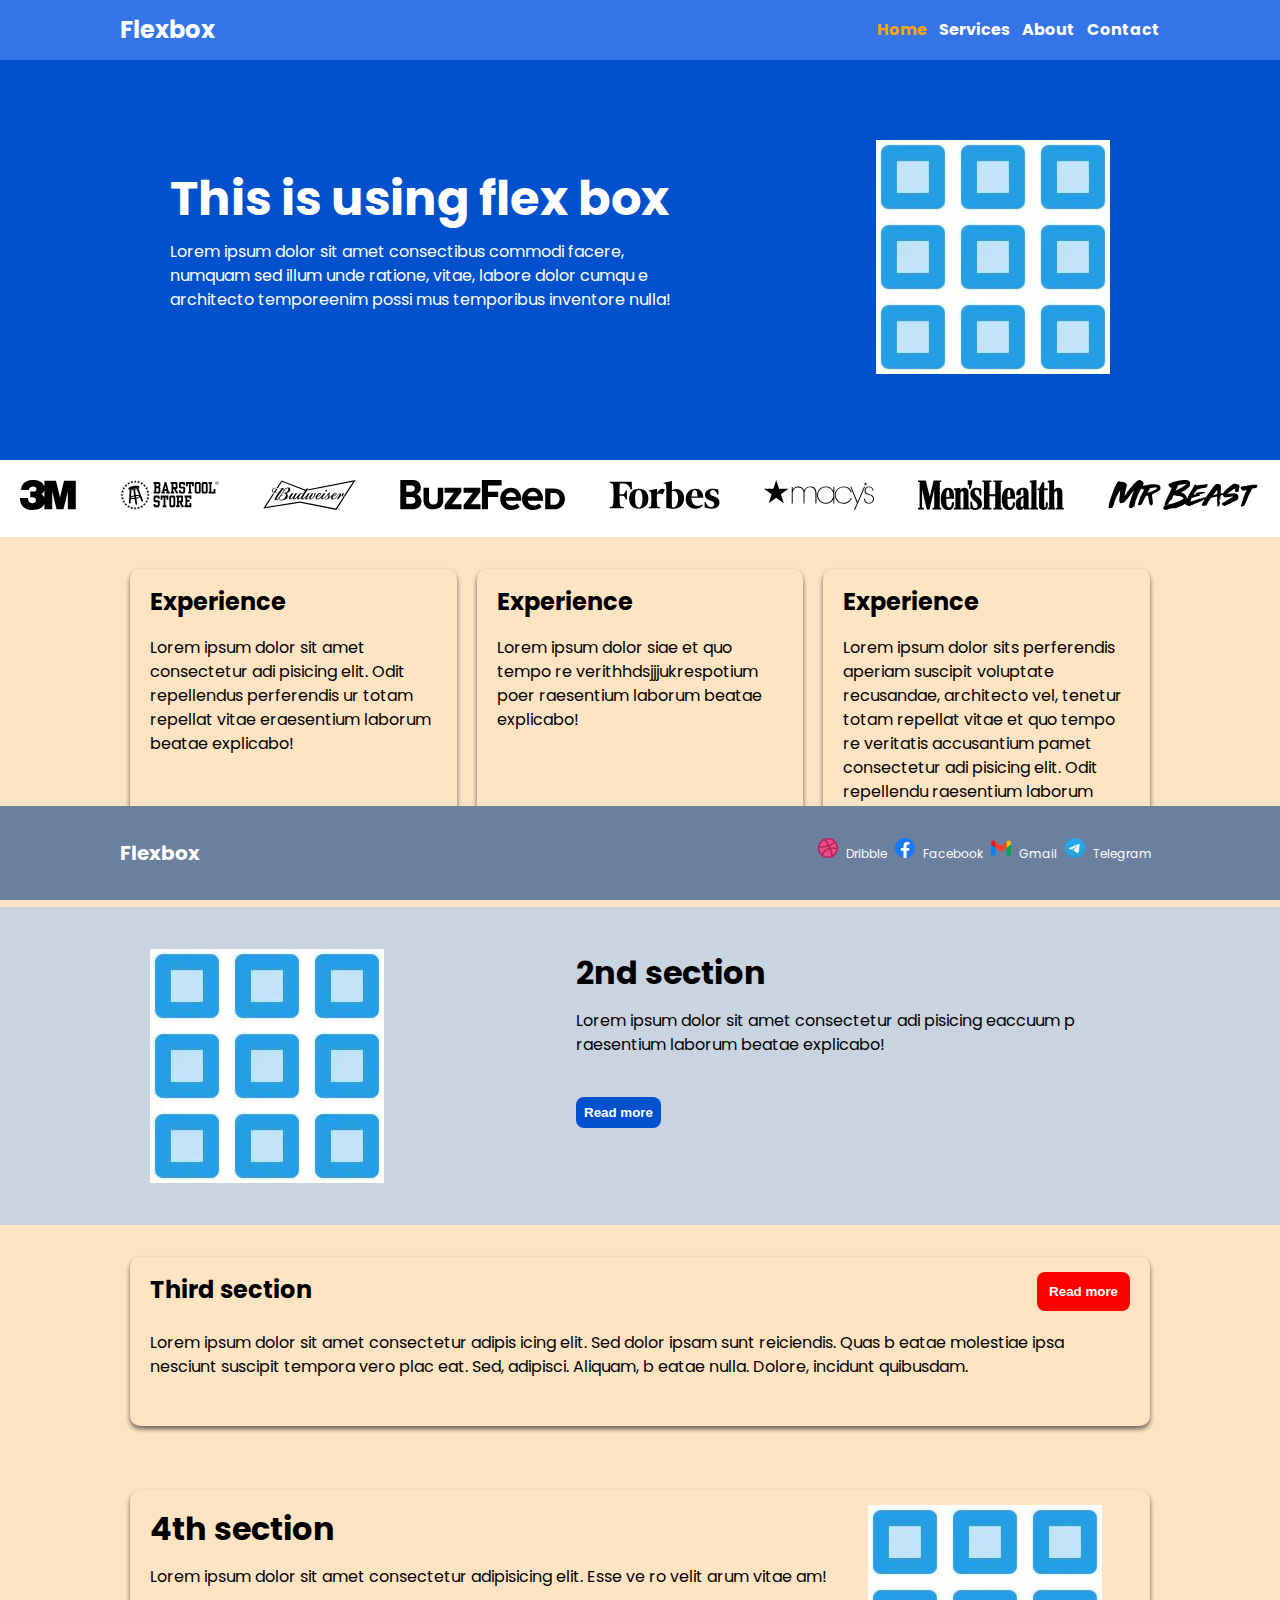
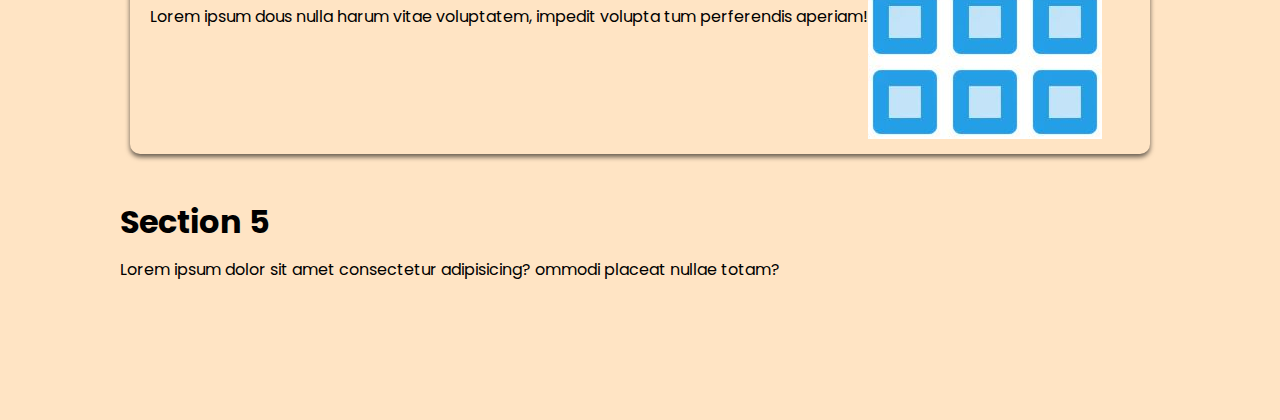
==== index.html @ 725a7e5d "practise git" ====
<!DOCTYPE html>
<html lang="en">
<head>
  <meta charset="UTF-8">
  <meta name="viewport" content="width=device-width, initial-scale=1.0">
  <title>WEBSITE | flex box</title>
  <link
  rel="stylesheet"
  href="https://pro.fontawesome.com/releases/v5.10.0/css/all.css"
  integrity="sha384-AYmEC3Yw5cVb3ZcuHtOA93w35dYTsvhLPVnYs9eStHfGJvOvKxVfELGroGkvsg+p"
  crossorigin="anonymous"
/>

<link rel="stylesheet" href="_style.css" />
</head>
<body>
  <nav class="navbar"> 
    <div class="container">
      <div class="logo">Flexbox</div>
        <ul class="nav">
          <li class="current"><a href="/index.html">Home</a></li>
          <li><a href="/service.html">Services</a></li>
          <li><a href="/about.html">About</a></li>
          <li><a href="/contact.html">Contact</a></li>
        </ul>
    </div>
  </nav>
  <header class="header">
    <div class="container">
      <div class="box-left">
        <h1>This is using flex box</h1>
        <p>Lorem ipsum dolor sit amet consectibus commodi facere, numquam sed illum unde ratione, vitae, labore dolor cumqu
          e architecto temporeenim possi mus temporibus inventore nulla!
        </p>
      </div>
      <img src="./images/grid.JPG" alt="">
    </div>
  </header>
<div class="logos">
  <div class="logos-slide">
    <img src="./logos/3m.svg" alt="3m image logo">
    <img src="./logos/barstool-store.svg" alt="barstool logo">
    <img src="./logos/budweiser.svg" alt="3m image logo">
    <img src="./logos/buzzfeed.svg" alt="buzfeed logo">
    <img src="./logos/forbes.svg" alt="forbes logo">
    <img src="./logos/macys.svg" alt="macys logo">
    <img src="./logos/menshealth.svg" alt="menshealth logo">
    <img src="./logos/mrbeast.svg" alt="mrbeast logo">
  </div>

  <!-- can copy paste this div or do java script <div class="logos-slide">
    <img src="./logos/3m.svg" alt="3m image logo">
    <img src="./logos/barstool-store.svg" alt="barstool logo">
    <img src="./logos/budweiser.svg" alt="3m image logo">
    <img src="./logos/buzzfeed.svg" alt="buzfeed logo">
    <img src="./logos/forbes.svg" alt="forbes logo">
    <img src="./logos/macys.svg" alt="macys logo">
    <img src="./logos/menshealth.svg" alt="menshealth logo">
    <img src="./logos/mrbeast.svg" alt="mrbeast logo">
  </div> -->
</div>
  <section class="boxes">
    <div class="container">
      <div class="box">
        <h2>Experience</h2>
        <p>Lorem ipsum dolor sit amet consectetur adi
          pisicing elit. Odit repellendus perferendis
          ur totam repellat vitae eraesentium laborum beatae explicabo!
        </p>
      </div>

      <div class="box">
        <h2>Experience</h2>
        <p>Lorem ipsum dolor siae et quo tempo
          re verithhdsjjjukrespotium poer
          raesentium laborum beatae explicabo!
        </p>
      </div>

      <div class="box">
        <h2>Experience</h2>
        <p>Lorem ipsum dolor sits perferendis 
          aperiam suscipit voluptate recusandae, 
          architecto vel, tenetur totam repellat vitae et quo tempo
          re veritatis accusantium pamet consectetur adi
          pisicing elit. Odit repellendu
          raesentium laborum beatae explicabo!
        </p>
      </div>
    </div>
  </section>

  <section class="box-2">
    <div class="container">
      <div class="section-2">
        <img src="./images/grid.JPG" alt="">
        <div class="left-info">
          <h1>2nd section</h1>
          <p>Lorem ipsum dolor sit amet consectetur adi
            pisicing eaccuum p
            raesentium laborum beatae explicabo!
          </p>
          <button type="button" class="button">Read more</button>
        </div>
        
      </div>
    </div>
  </section>

  <section class="section-3">
    <div class="container">
      <div class="box">
        <div class="title">
          <h2>Third section</h2>
          <button type="button">Read more</button>
        </div>
        <p>Lorem ipsum dolor sit amet consectetur adipis
          icing elit. Sed dolor ipsam sunt reiciendis. Quas b
          eatae molestiae ipsa nesciunt suscipit tempora vero plac
          eat. Sed, adipisci. Aliquam, b
          eatae nulla. Dolore, incidunt quibusdam.
        </p>
      </div>
    </div>
  </section>
  <section>
    <div class="box-4">
      <div class="container">
        <div class="box">
          <div>
            <h1>4th section</h1>
            <p>Lorem ipsum dolor sit
               amet consectetur adipisicing elit. Esse ve
               ro velit arum vitae am!
            </p>
            <p>Lorem ipsum dous nulla harum vitae voluptatem, impedit volupta
              tum perferendis aperiam!
           </p>
          </div>
         <img src="./images/grid.JPG" alt="">
        </div>
      </div>
    </div>
  </section>
  <section>
    <div>
      <div class="container">
        <div class="box-4">
          <h1>Section 5</h1>
          <p>Lorem ipsum dolor sit amet
             consectetur adipisicing?
             ommodi placeat nullae totam?
          </p>
        </div>
      </div>
    </div>
  </section>
<footer id="footer">
  <div class="container">
    <div class="logo">Flexbox</div>
    <ul>
      <li><img src="./images/dribble.png" alt=""><a href="#">Dribble</a></li>
      <li><img src="./images/fb.png" alt=""><a href="#">Facebook</a></li>
      <li><img src="./images/gmail.png" alt=""><a href="#">Gmail</a></li>
      <li><img src="./images/telegram.png" alt=""><a href="#">Telegram</a></li>
    </ul>
  </div>
</footer>

<script>
  var copy = document.querySelector(".logos-slide").cloneNode(true);
  document.querySelector(".logos").appendChild(copy);
</script>
</body>
</html>
---- _style.css ----
@import url('https://fonts.googleapis.com/css2?family=Poppins:wght@400;700&display=swap');

*{
    box-sizing: border-box;
    margin: 0;
    padding: 0;
}

body{
    font-family: 'Poppins',sans-serif;
    font-size: 16px;
    line-height: 1.5;
    color:black;
    background-color:bisque;
}

ul{
    list-style-type: none;
}

.container{
    max-width: 1100px;
    margin: auto;
    padding: 12px 30px;
}

.navbar{
    background: #3474e6;
    color: white;
    height: 60px;
    position: sticky;
    top: 0;
    overflow: hidden;
}

.navbar .logo{
    font-size: x-large;
    font-weight: bold;
}

.navbar a{
    color: white;
    text-decoration: none;
    font-size: 16px;
    font-weight: bold;
}

.navbar .current a{
    color: orange;
}

.navbar .container{
    /* this thing arrange horizontally */
    display: flex;
    justify-content: space-between;
    align-items: center;
    height: 100%;
}

.description-box{
    justify-content: space-between;
}

.navbar ul{
    display: flex;
}


.navbar ul li{
    margin-left: 12px;
}

.header{
    background-color: #0151cc;
    color: white;
    min-height: 400px;
    /* height: 100vh; */
}

@keyframes slide {
    from {
      transform: translateX(0);
    }
    to {
      transform: translateX(-100%);
    }
  }

  .logos {
    overflow: hidden;
    padding: 20px 0;
    background: white;
    white-space: nowrap;
    position: relative;
  }

  .logos:hover .logos-slide {
    animation-play-state: paused;
  }
  
  .logos-slide {
    display: inline-block;
    animation: 35s slide infinite linear;
  }
  
  .logos-slide img {
    height: 30px;
    margin: 0 20px;
  }

.header h1{
    font-size: 3rem;
    font-weight: bold;
    line-height: 1.2;
}

.header img{
    max-width: 400px;
}

.header .container{
    display: flex;
    align-items: center;
    justify-content: space-between;
    padding: 5rem;
}

.container h1{
    padding-bottom: 12px;
}

.container .box-left{
    padding-right: 12rem;
}

.boxes .container{
    display: flex;
    justify-content: space-between;
}

.box{
    flex: 1;
    border-radius: 10px;
    margin: 20px 10px;
    box-shadow: 0 3px 5px rgba(0, 0, 0, 0.6);
    padding: 15px 20px;
}

.box h2{
    padding-bottom: 1rem;
}

.box-2{
    background-color: #cad3e0;
}

.box-2 .container .section-2{
    display: flex;
    padding: 30px;
    color: rgb(0, 0, 0);
    justify-content:space-between;
}

.box-2 .container .section-2 h1{
    padding-right: 2rem;
}

.box-2 .container .left-info{
    padding-left: 12rem;
}

.button{
    padding: 8px;
    border-radius: 8px;
    border-width: 0;
    background-color: #0151cc;
    color: white;
    font-weight: bold;
    margin-top: 8px;
}

.button:hover{
    background-color: red;
    cursor: pointer;
}

.title{
    display: flex;
    justify-content: space-between;
}

.title button{
    border-radius: 8px;
    border-width: 0;
    padding: 12px;
    background-color: red;
    color: white;
    font-weight: bold;
    margin-bottom: 20px;
}

.title button:hover{
    cursor: pointer;
    background-color: black;
}

#footer{
    background-color: #6b7f9e;
    color: black;
    padding: 20px;
    /* can remove this if don't need */
    position: sticky;
    bottom: 0;
}

#footer .logo{
    font-weight: bold;
    font-size: 20px;
    color: white;
}

#footer .container{
    display: flex;
    justify-content: space-between;
}

#footer ul{
    display: flex;   
}

#footer a{
    color: white;
    text-decoration: none;
    font-size: 12px;
    padding: 8px;
}

#footer img{
    max-height: 20px;
    max-width: 20px;
}

.box-4 .container .box{
    display: flex;
    /* border-radius: 10px;
    box-shadow: 0 3px 5px rgba(0, 0, 0, 0.6);
    padding: 15px 20px; */
}

.box-4 .container p{
    padding-bottom: 1rem;
}

.zoom {
    padding: 1rem;
    transition: transform .2s;
    width: 20%;
    height: 20%;
    margin: 0 auto;
  }  

.zoom:hover {
    -ms-transform: scale(1.5); /* IE 9 */
    -webkit-transform: scale(0.5); /* Safari 3-8 */
    transform: scale(0.5); 
  }

.box .container{
    display: flex;
}
#animationButton {
    border-width: 0;
    cursor: pointer;
    /* transition: background-color 0.3s ease; */
    padding: 15px 30px;
    font-size: 16px;
    transition: all 1.0s ease;
    background-color: #3498db;
    color: white;
    border-radius: 5px;
  }
  
  #animationButton.clicked {
    background-color: #e74c3c; /* Color when clicked */
    transform: translateX(900px) rotate(360deg); /* Move to the right and rotate */
  }

#animate-p{
    color: #e74c3c;
    margin-top: 2rem;
    animation-duration: 4s;
    animation-name: slide-in;
    animation-iteration-count: infinite;
    animation-delay: 20s;
}

.expand-button {
    padding: 10px 20px;
    font-size: 16px;
    border: none;
    background-color: #3498db;
    color: white;
    cursor: pointer;
    border-radius: 5px;
    transition: all 0.2s ease; /* Smooth transition for expanding */
  }

.container .service-box{
    display: flex;
    background-color: #3498db;
}

.container .service-box .box{
    background-color: white;
}

.contact-box .container{
    display: flex;
}
.parallax{
  /* The image used */
  background-image: url("./images/orange.jpg");

  /* Set a specific height */
  min-height: 500px; 

  /* Create the parallax scrolling effect */
  background-attachment: fixed;
  background-position: center;
  background-repeat: no-repeat;
  background-size: cover;
}

.parallax-service{
     /* The image used */
  background-image: url("./images/flower.jpg");

  /* Set a specific height */
  min-height: 500px; 

  /* Create the parallax scrolling effect */
  background-attachment: fixed;
  background-position: center;
  background-repeat: no-repeat;
  background-size: cover; 
}

.parallax-box{
    padding: 20px 0;
}

.container-with-padding{
    margin: 2rem;
    padding: 2rem;
}

.color-orange{
    color: #e74c3c;
}

.box-and-animation{
    display: flex;
    margin: 2rem;
    padding: 1rem;
    border: #cad3e0 2px dashed;
    border-radius: 2rem;
}

.floating {
    width: 100px;
    height: 100px;
    position: relative;
    padding-top: 1rem;
    color: #e74c3c;
    animation: float 3s linear infinite;
}

.container p{
    padding-bottom: 2rem;
}

@keyframes float {
    0% {
        transform: translateY(0);
    }

    50% {
        transform: translateY(-20px);
    }

    100% {
        transform: translateY(0);
    }
}

@keyframes slide-in {
    from {
      translate: 150vw 0;
      scale: 200% 1;
    }
  
    to {
      translate: 0 0;
      scale: 100% 1;
    }
  }

@media(max-width :768px){
    .header .container{
        flex-direction: column;
        padding-top: 20px;
        text-align: center;
    }
    .boxes .container {
        display: block;
        text-align: center;
      }
}
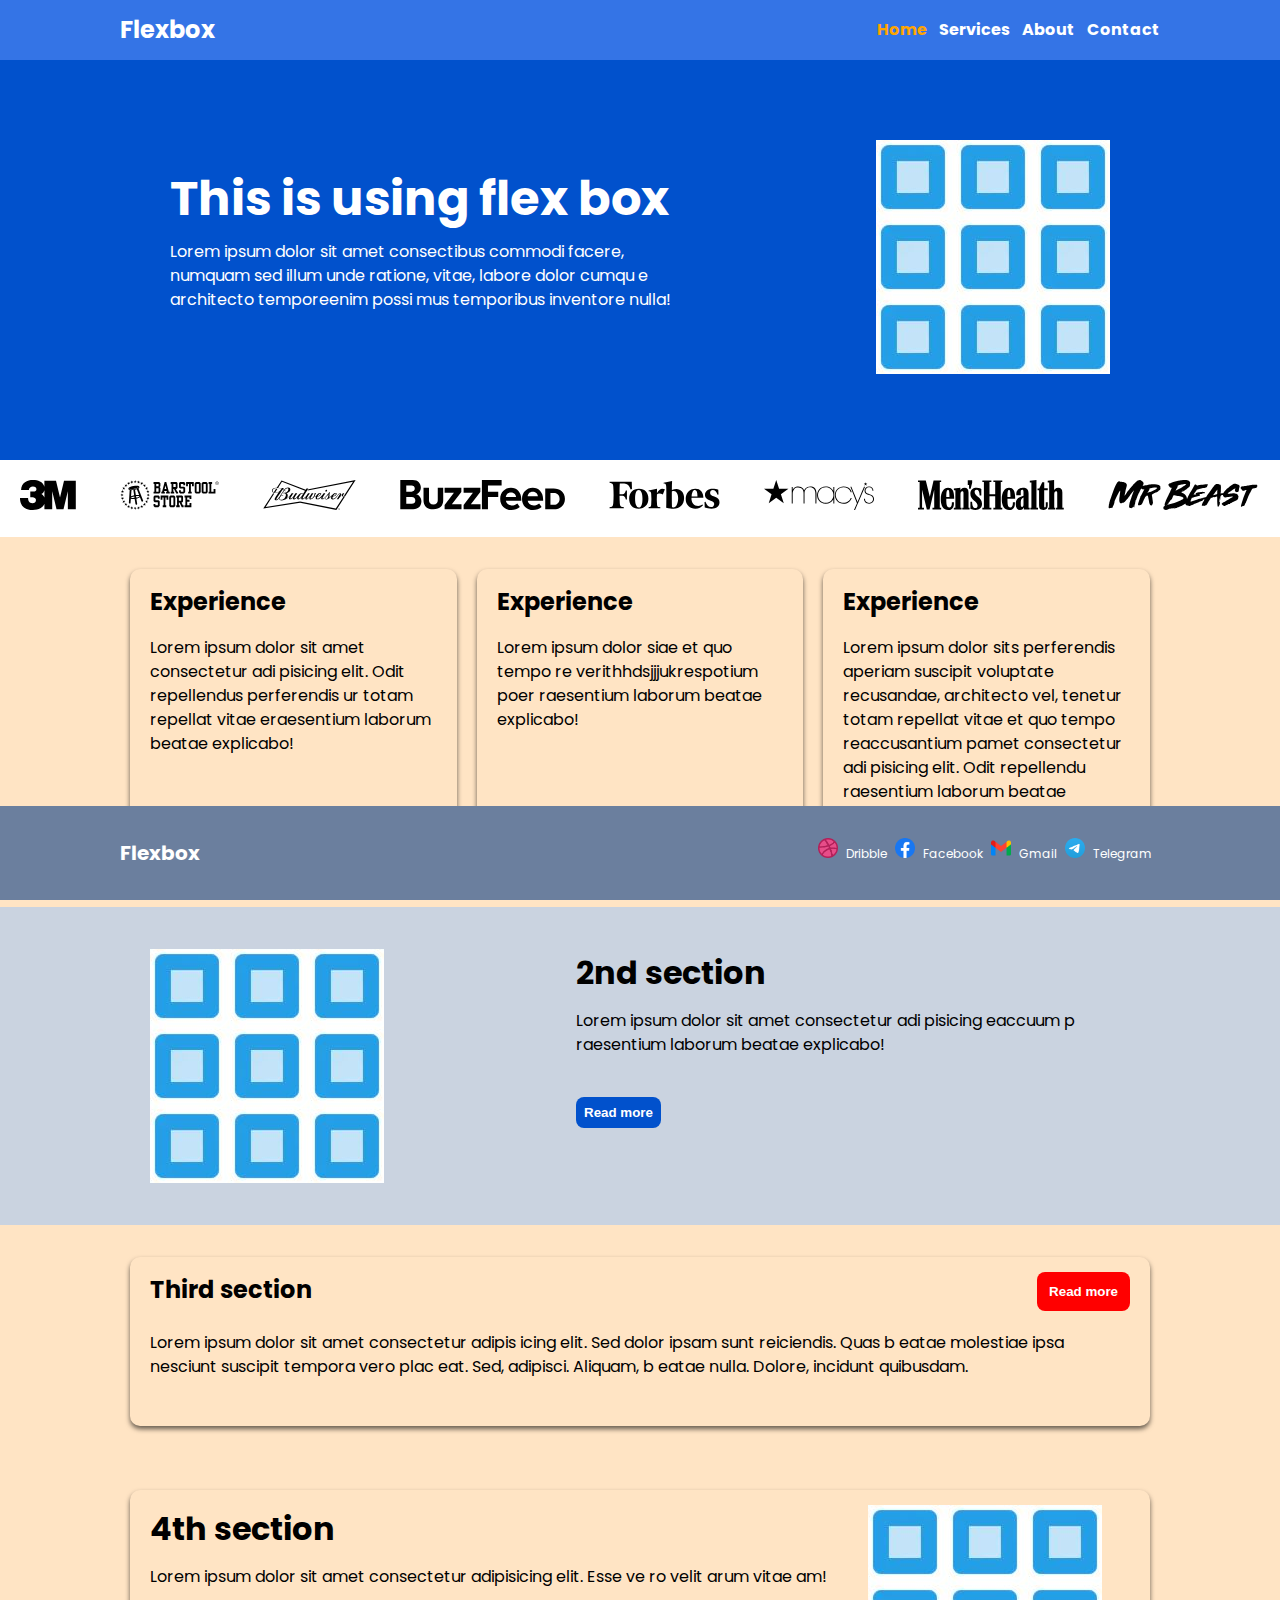
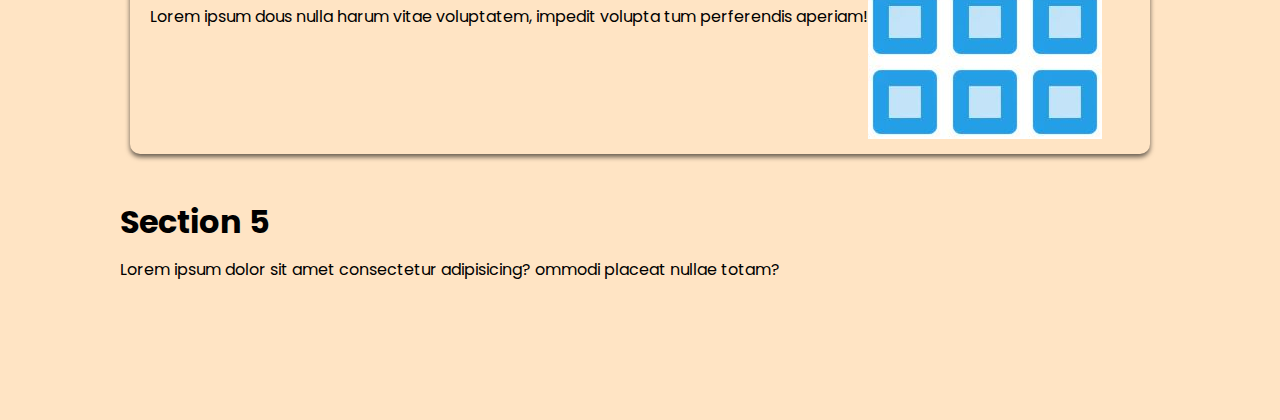
==== commit 65c4983a: "practise git" ====
--- a/index.html
+++ b/index.html
@@ -82,7 +82,7 @@
         <p>Lorem ipsum dolor sits perferendis 
           aperiam suscipit voluptate recusandae, 
           architecto vel, tenetur totam repellat vitae et quo tempo
-          re veritatis accusantium pamet consectetur adi
+          reaccusantium pamet consectetur adi
           pisicing elit. Odit repellendu
           raesentium laborum beatae explicabo!
         </p>
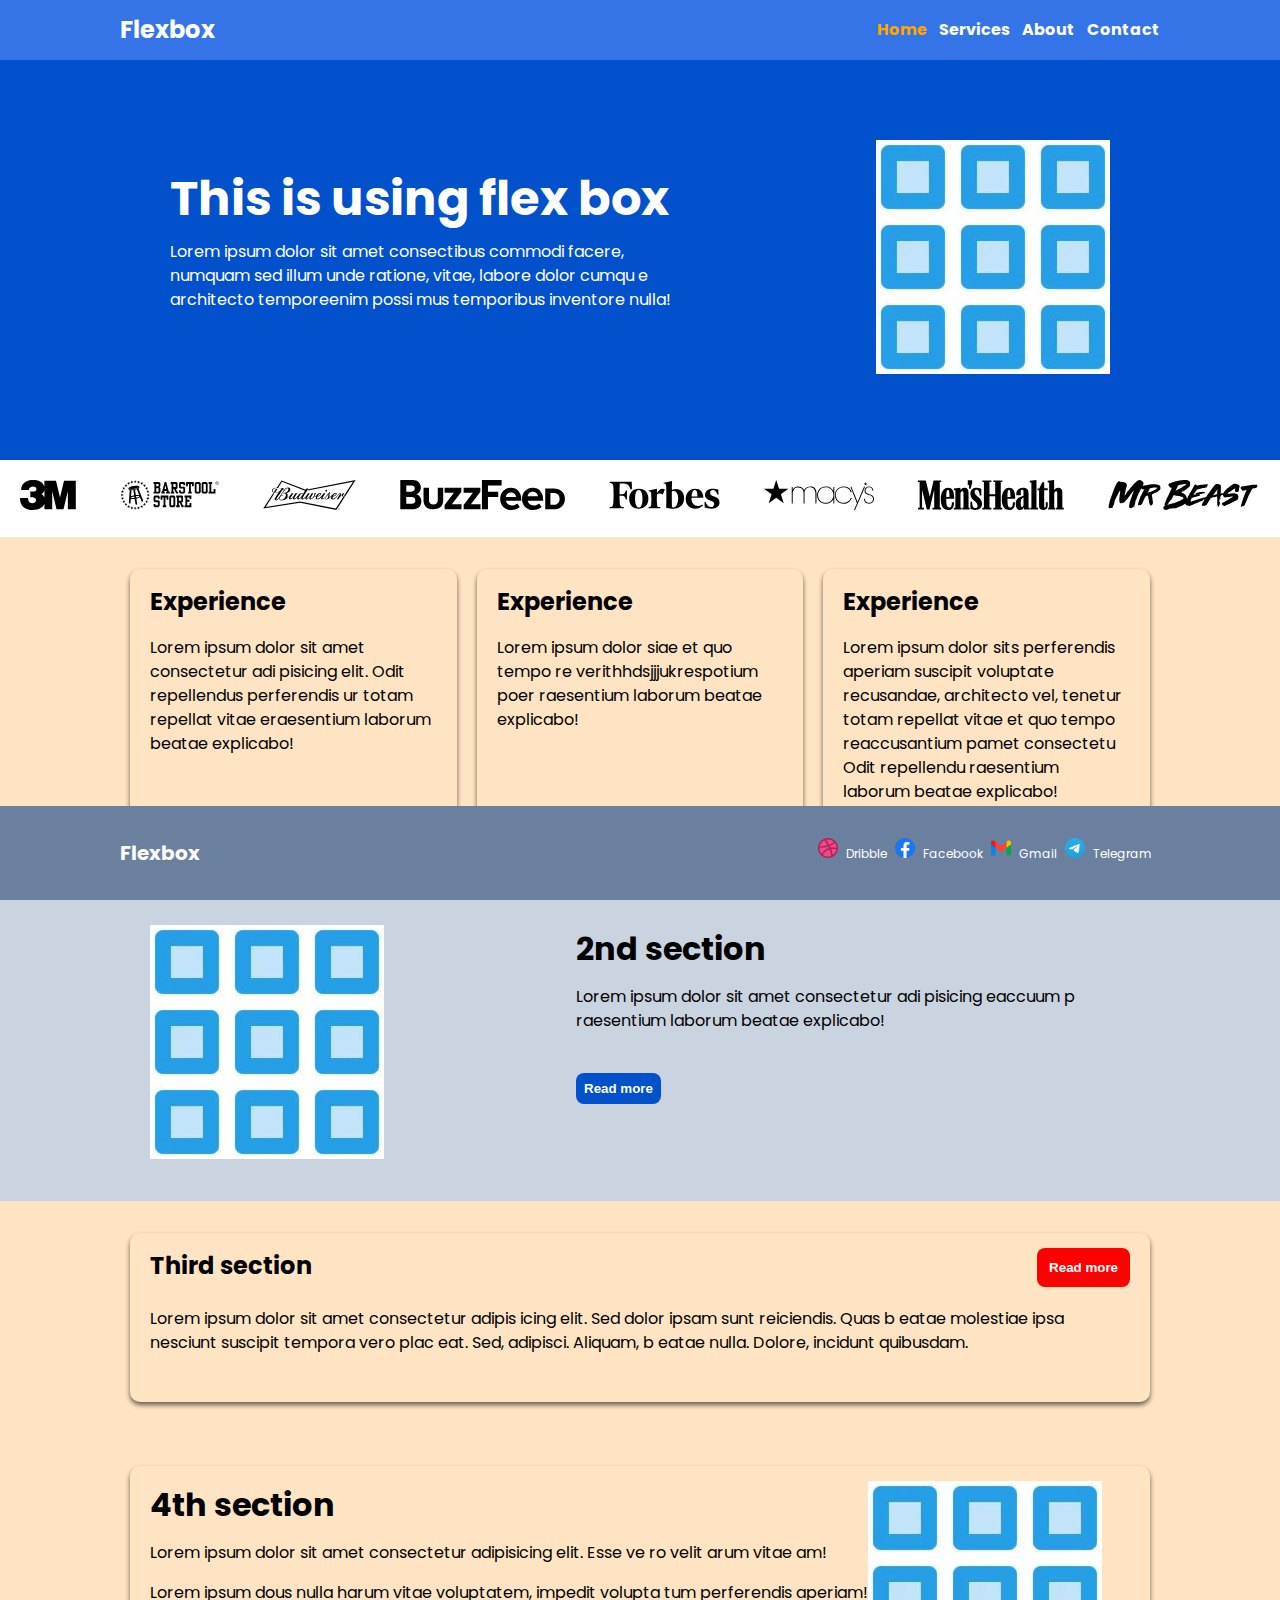
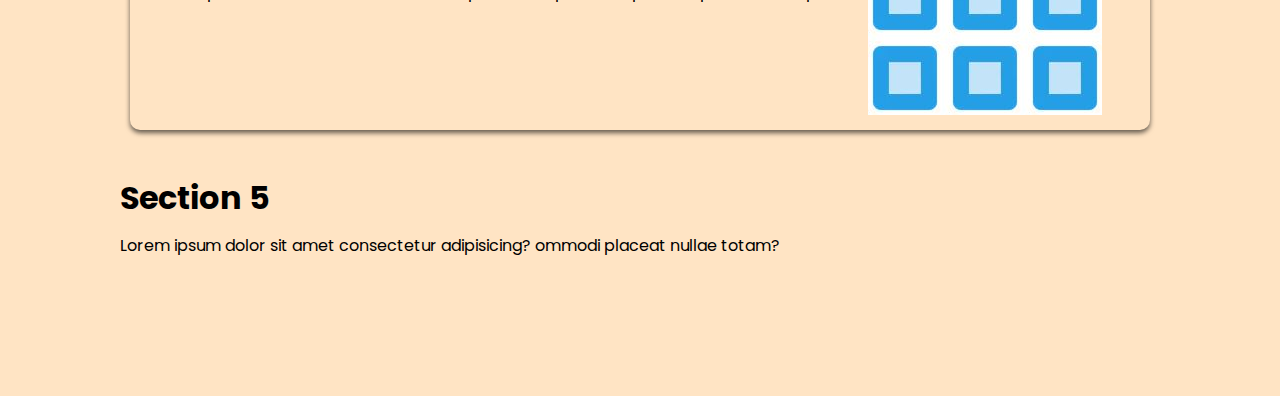
==== commit 9802b5da: "practise git" ====
--- a/index.html
+++ b/index.html
@@ -82,8 +82,7 @@
         <p>Lorem ipsum dolor sits perferendis 
           aperiam suscipit voluptate recusandae, 
           architecto vel, tenetur totam repellat vitae et quo tempo
-          reaccusantium pamet consectetur adi
-          pisicing elit. Odit repellendu
+          reaccusantium pamet consectetu Odit repellendu
           raesentium laborum beatae explicabo!
         </p>
       </div>
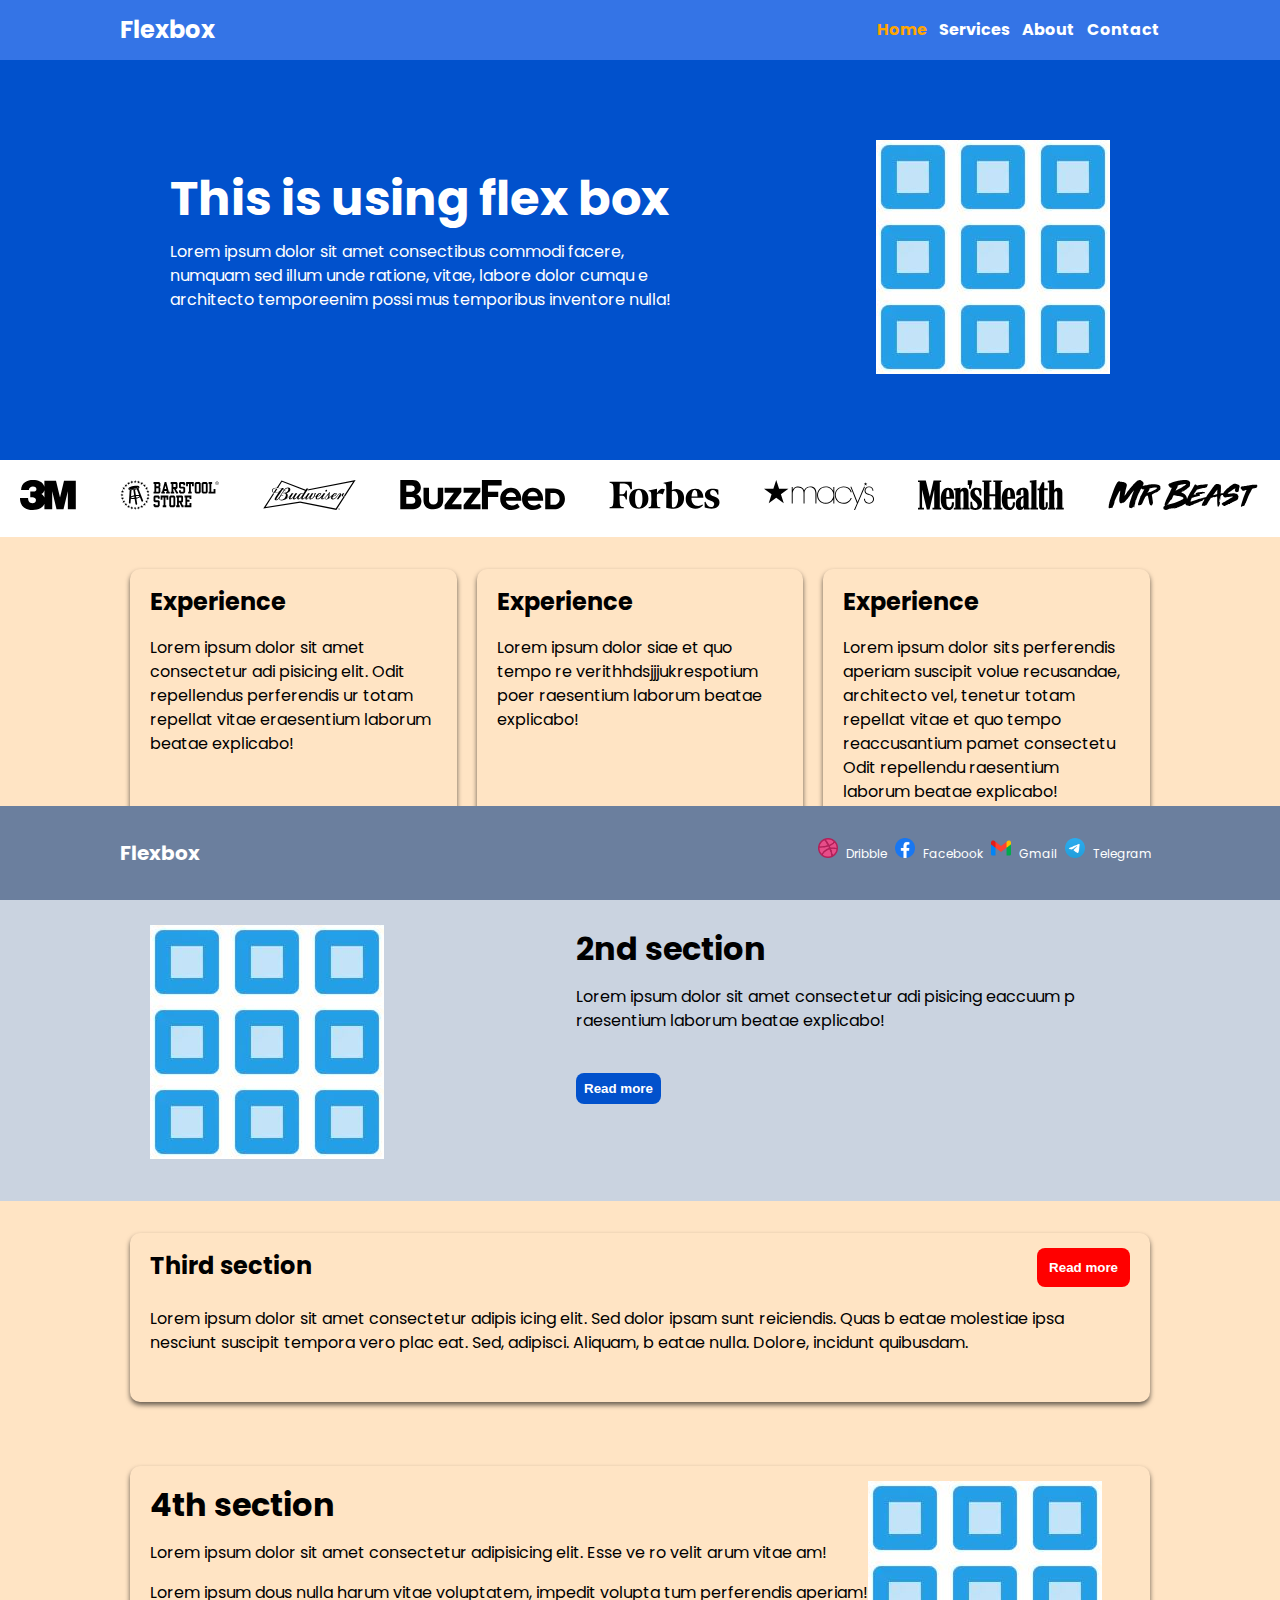
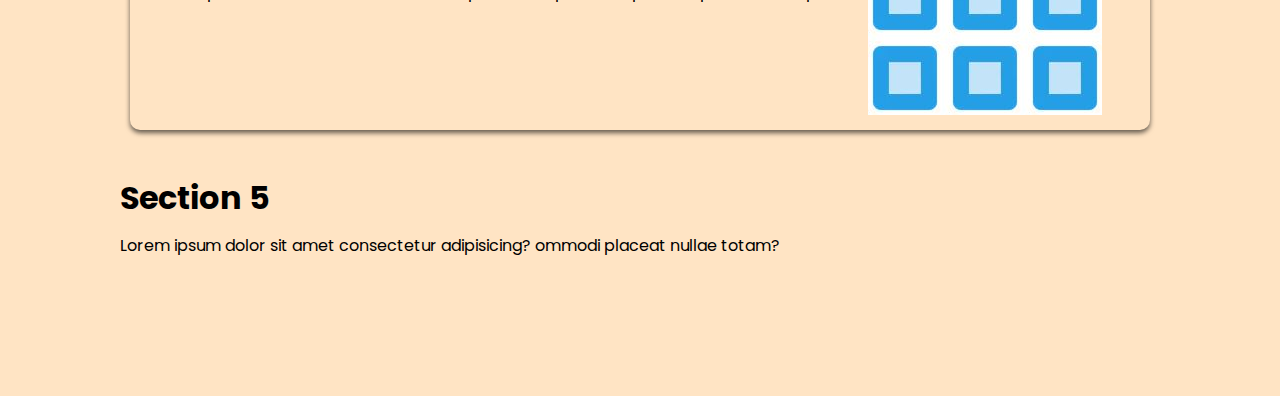
==== commit fb44febe: "practise git" ====
--- a/index.html
+++ b/index.html
@@ -80,7 +80,7 @@
       <div class="box">
         <h2>Experience</h2>
         <p>Lorem ipsum dolor sits perferendis 
-          aperiam suscipit voluptate recusandae, 
+          aperiam suscipit volue recusandae, 
           architecto vel, tenetur totam repellat vitae et quo tempo
           reaccusantium pamet consectetu Odit repellendu
           raesentium laborum beatae explicabo!
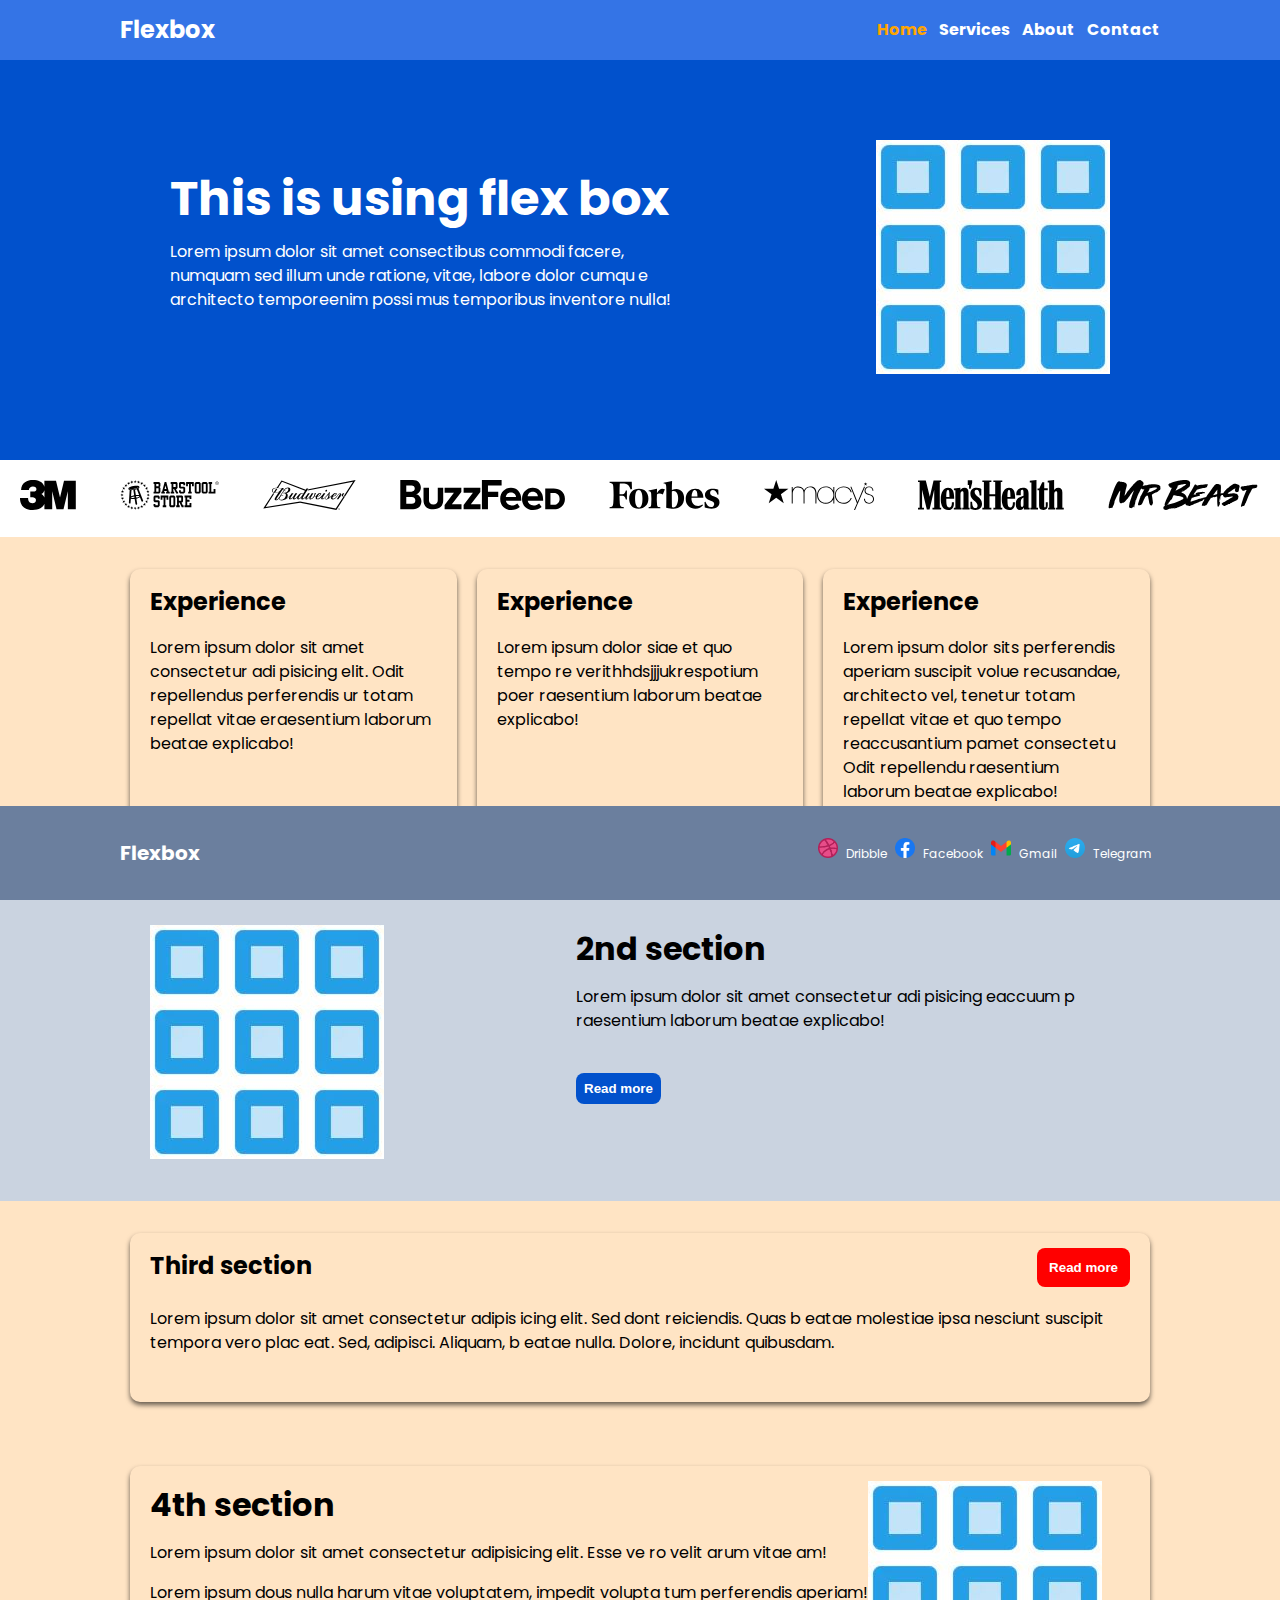
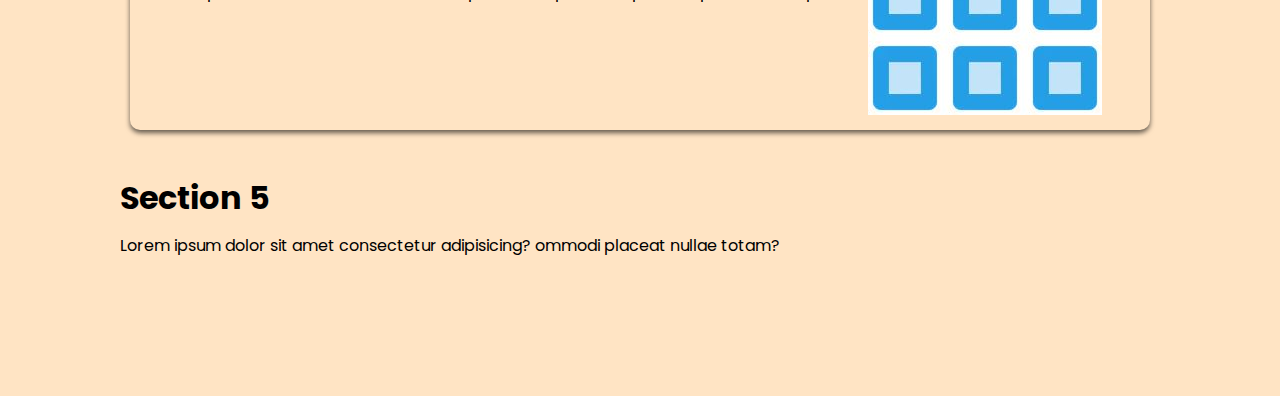
==== commit 695ca059: "practise git" ====
--- a/index.html
+++ b/index.html
@@ -114,7 +114,7 @@
           <button type="button">Read more</button>
         </div>
         <p>Lorem ipsum dolor sit amet consectetur adipis
-          icing elit. Sed dolor ipsam sunt reiciendis. Quas b
+          icing elit. Sed dont reiciendis. Quas b
           eatae molestiae ipsa nesciunt suscipit tempora vero plac
           eat. Sed, adipisci. Aliquam, b
           eatae nulla. Dolore, incidunt quibusdam.
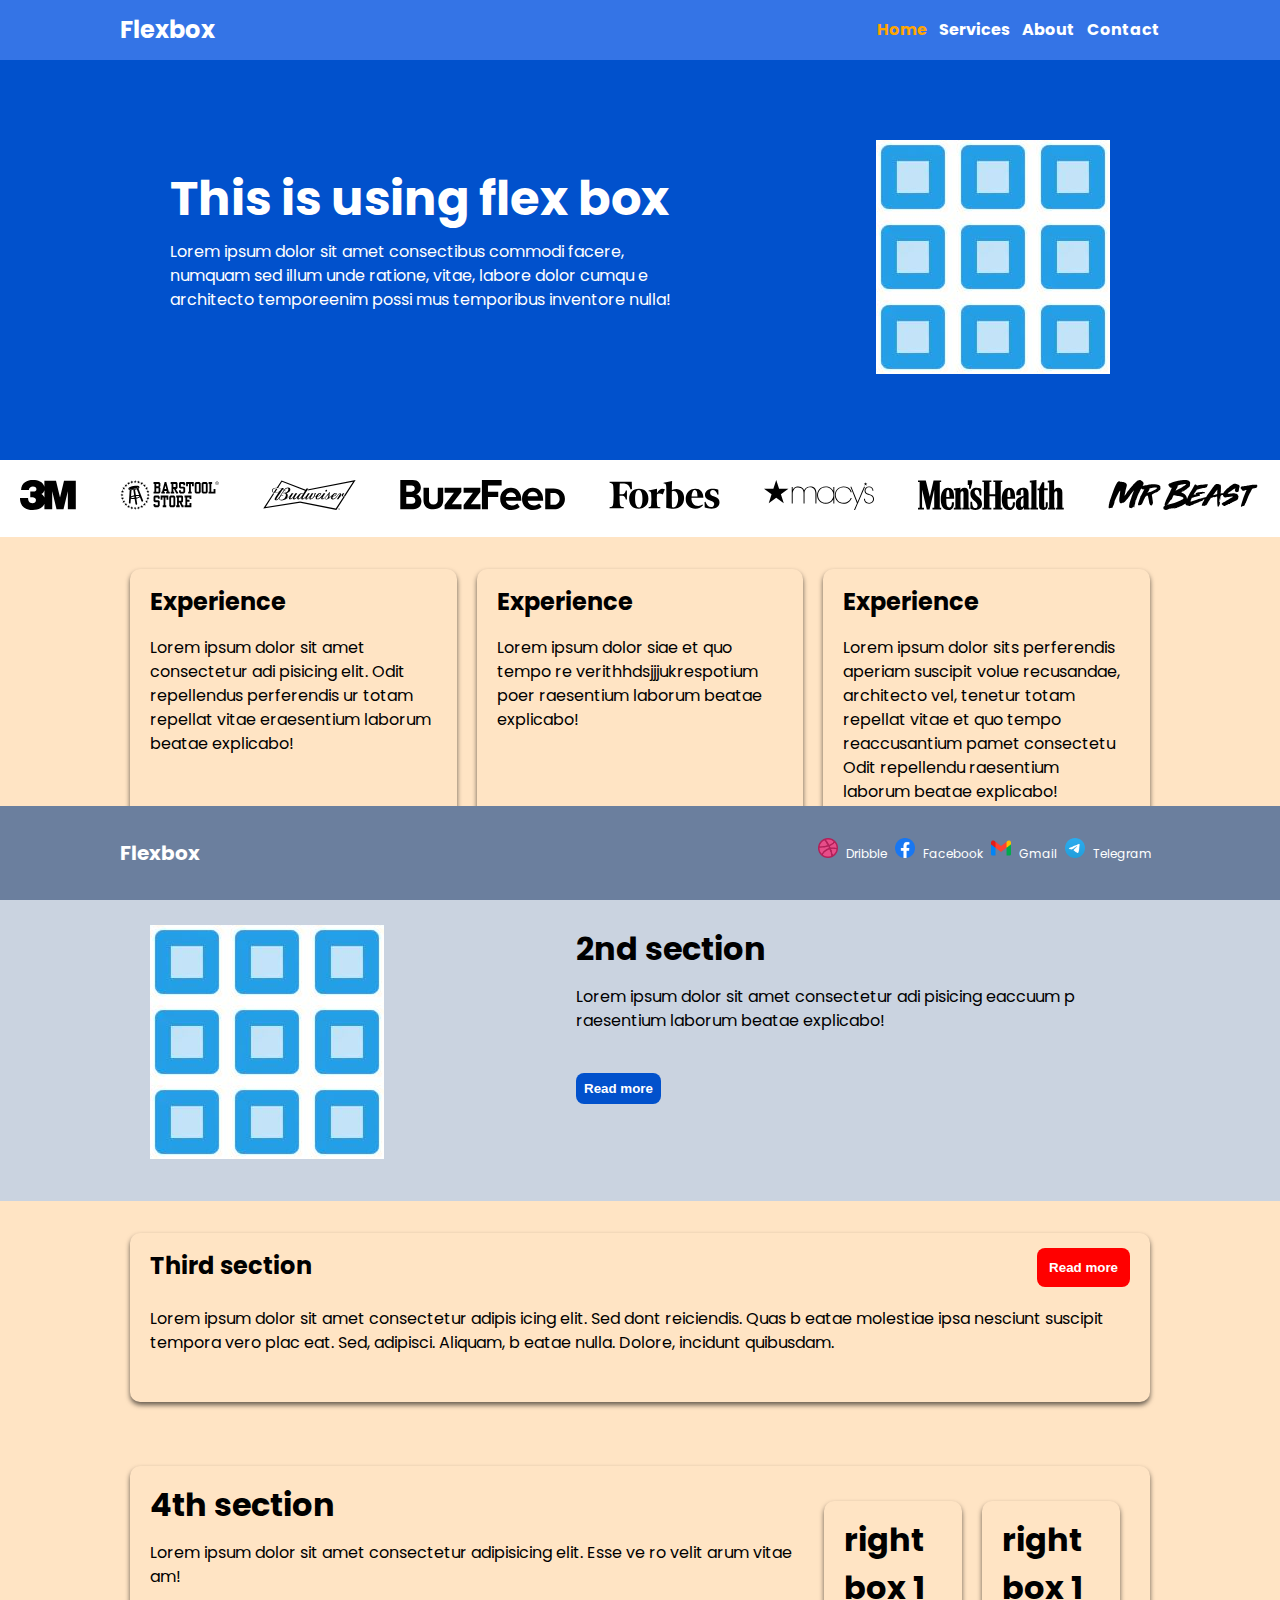
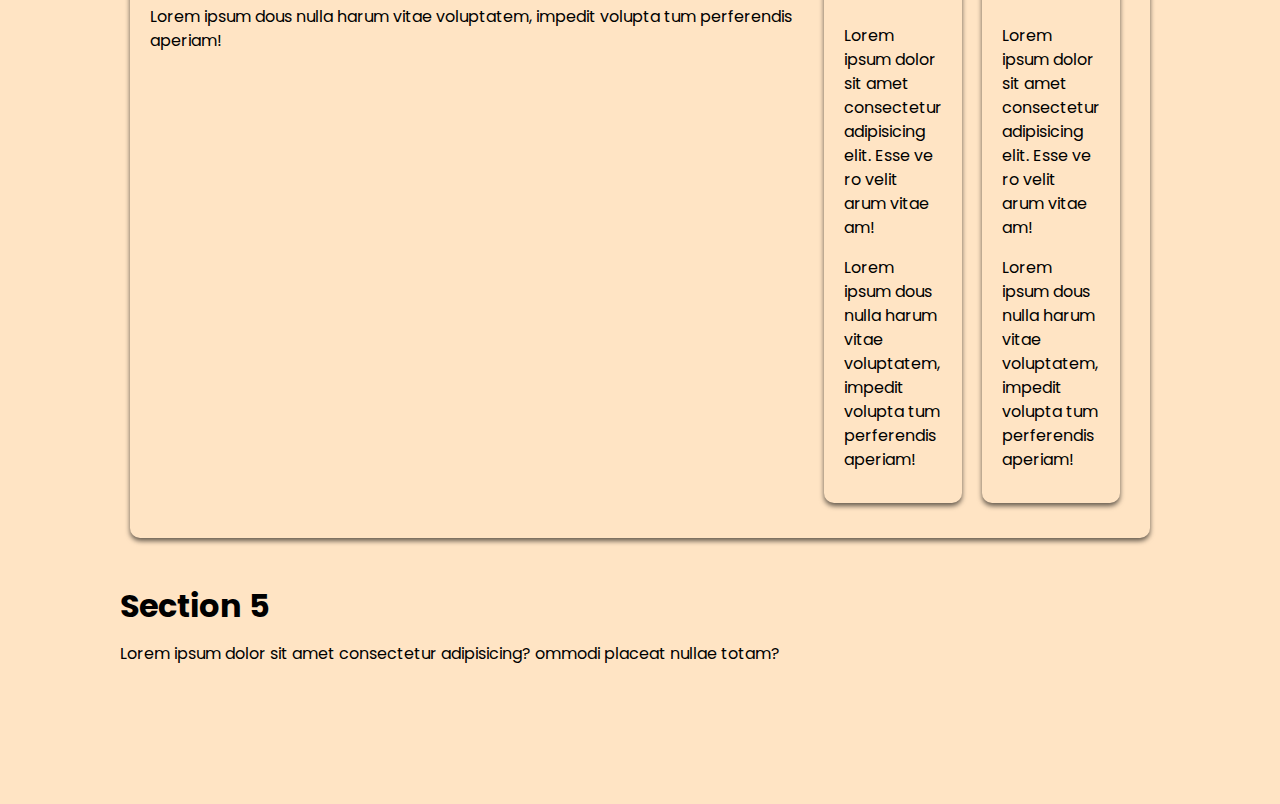
==== commit 7e10b934: "add some changes" ====
--- a/index.html
+++ b/index.html
@@ -136,8 +136,32 @@
               tum perferendis aperiam!
            </p>
           </div>
-         <img src="./images/grid.JPG" alt="">
+          <div class="box">
+            <div>
+              <h1>right box 1</h1>
+              <p>Lorem ipsum dolor sit
+                 amet consectetur adipisicing elit. Esse ve
+                 ro velit arum vitae am!
+              </p>
+              <p>Lorem ipsum dous nulla harum vitae voluptatem, impedit volupta
+                tum perferendis aperiam!
+             </p>
+            </div>
+          </div>
+          <div class="box">
+            <div>
+              <h1>right box 1</h1>
+              <p>Lorem ipsum dolor sit
+                 amet consectetur adipisicing elit. Esse ve
+                 ro velit arum vitae am!
+              </p>
+              <p>Lorem ipsum dous nulla harum vitae voluptatem, impedit volupta
+                tum perferendis aperiam!
+             </p>
+            </div>
+          </div>
         </div>
+        
       </div>
     </div>
   </section>
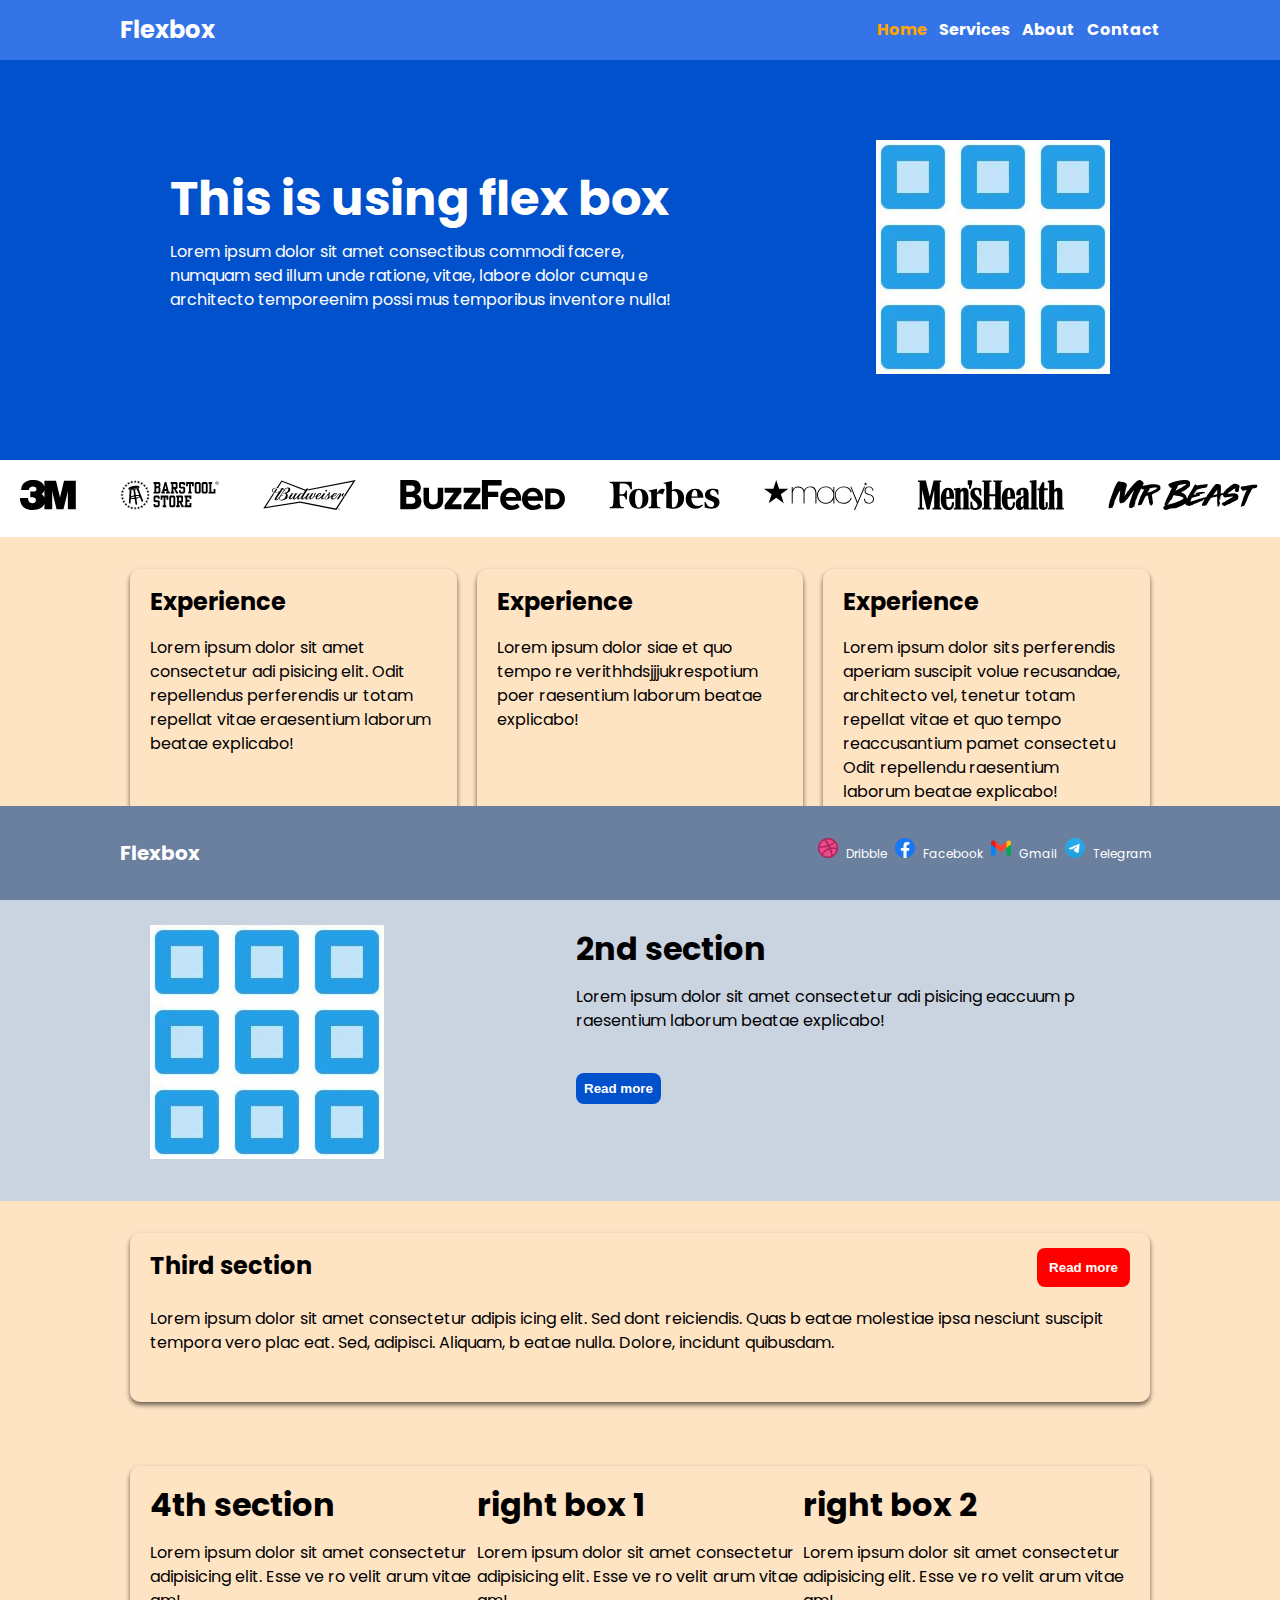
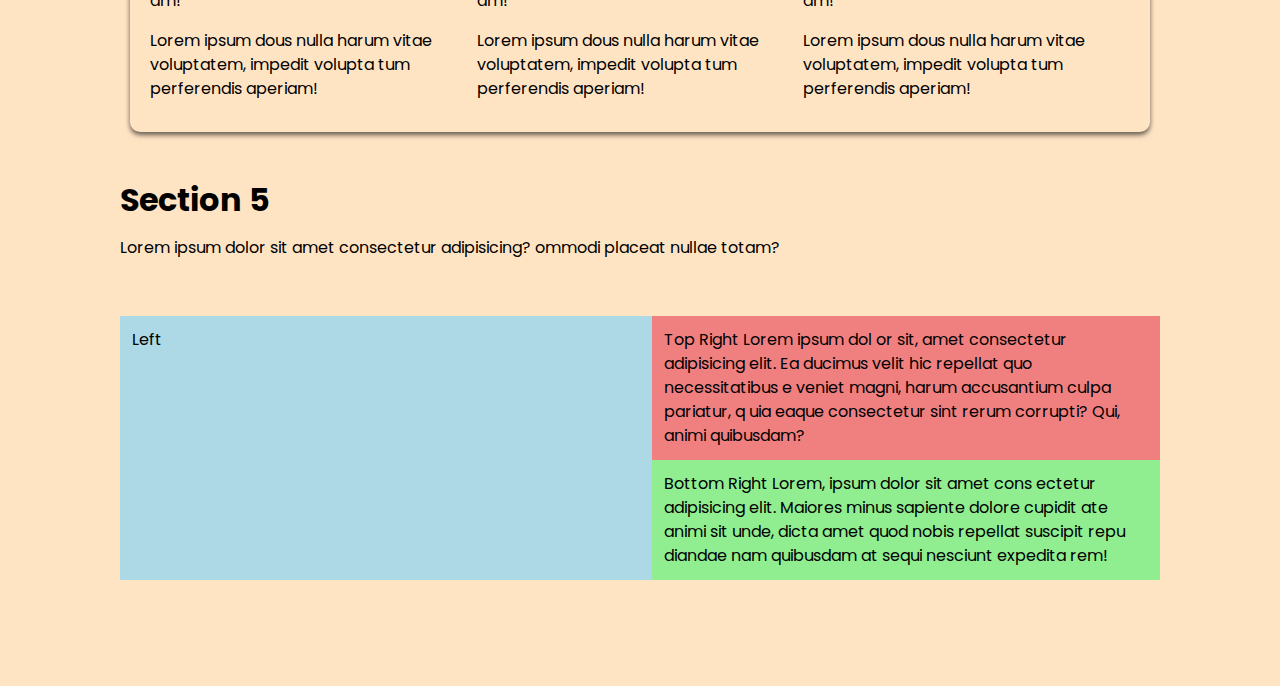
==== commit cef8cff6: "add some changes" ====
--- a/index.html
+++ b/index.html
@@ -136,8 +136,7 @@
               tum perferendis aperiam!
            </p>
           </div>
-          <div class="box">
-            <div>
+          <div class="">
               <h1>right box 1</h1>
               <p>Lorem ipsum dolor sit
                  amet consectetur adipisicing elit. Esse ve
@@ -146,11 +145,9 @@
               <p>Lorem ipsum dous nulla harum vitae voluptatem, impedit volupta
                 tum perferendis aperiam!
              </p>
-            </div>
-          </div>
-          <div class="box">
-            <div>
-              <h1>right box 1</h1>
+          </div>
+          <div class="">
+              <h1>right box 2</h1>
               <p>Lorem ipsum dolor sit
                  amet consectetur adipisicing elit. Esse ve
                  ro velit arum vitae am!
@@ -158,7 +155,6 @@
               <p>Lorem ipsum dous nulla harum vitae voluptatem, impedit volupta
                 tum perferendis aperiam!
              </p>
-            </div>
           </div>
         </div>
         
@@ -174,6 +170,25 @@
              consectetur adipisicing?
              ommodi placeat nullae totam?
           </p>
+        </div>
+      </div>
+    </div>
+  </section>
+
+  <section>
+    <div class="container">
+      <div class="left">Left</div>
+      <div class="right">
+        <div class="top">Top Right Lorem ipsum dol
+          or sit, amet consectetur adipisicing elit. Ea
+           ducimus velit hic repellat quo necessitatibus e
+           veniet magni, harum accusantium culpa pariatur, q
+           uia eaque consectetur sint rerum corrupti? Qui, animi quibusdam?
+          </div>
+        <div class="bottom">Bottom Right Lorem, ipsum dolor sit amet cons
+          ectetur adipisicing elit. Maiores minus sapiente dolore cupidit
+          ate animi sit unde, dicta amet quod nobis repellat suscipit repu
+          diandae nam quibusdam at sequi nesciunt expedita rem!
         </div>
       </div>
     </div>
--- a/_style.css
+++ b/_style.css
@@ -19,6 +19,7 @@
 }
 
 .container{
+    display: flex;
     max-width: 1100px;
     margin: auto;
     padding: 12px 30px;
@@ -415,4 +416,29 @@
         display: block;
         text-align: center;
       }
-}+}
+  
+  .left {
+    padding: 12px;
+    flex: 1;  /* Takes up available space on the left */
+    background-color: lightblue;
+  }
+  
+  .right {
+    display: flex;
+    flex-direction: column;  /* Stacks items vertically */
+    flex: 1;  /* Takes up the remaining space */
+  }
+  
+  .top, .bottom {
+    padding: 12px;
+    flex: 1;  /* Divides the right section equally */
+  }
+  
+  .top {
+    background-color: lightcoral;
+  }
+  
+  .bottom {
+    background-color: lightgreen;
+  }